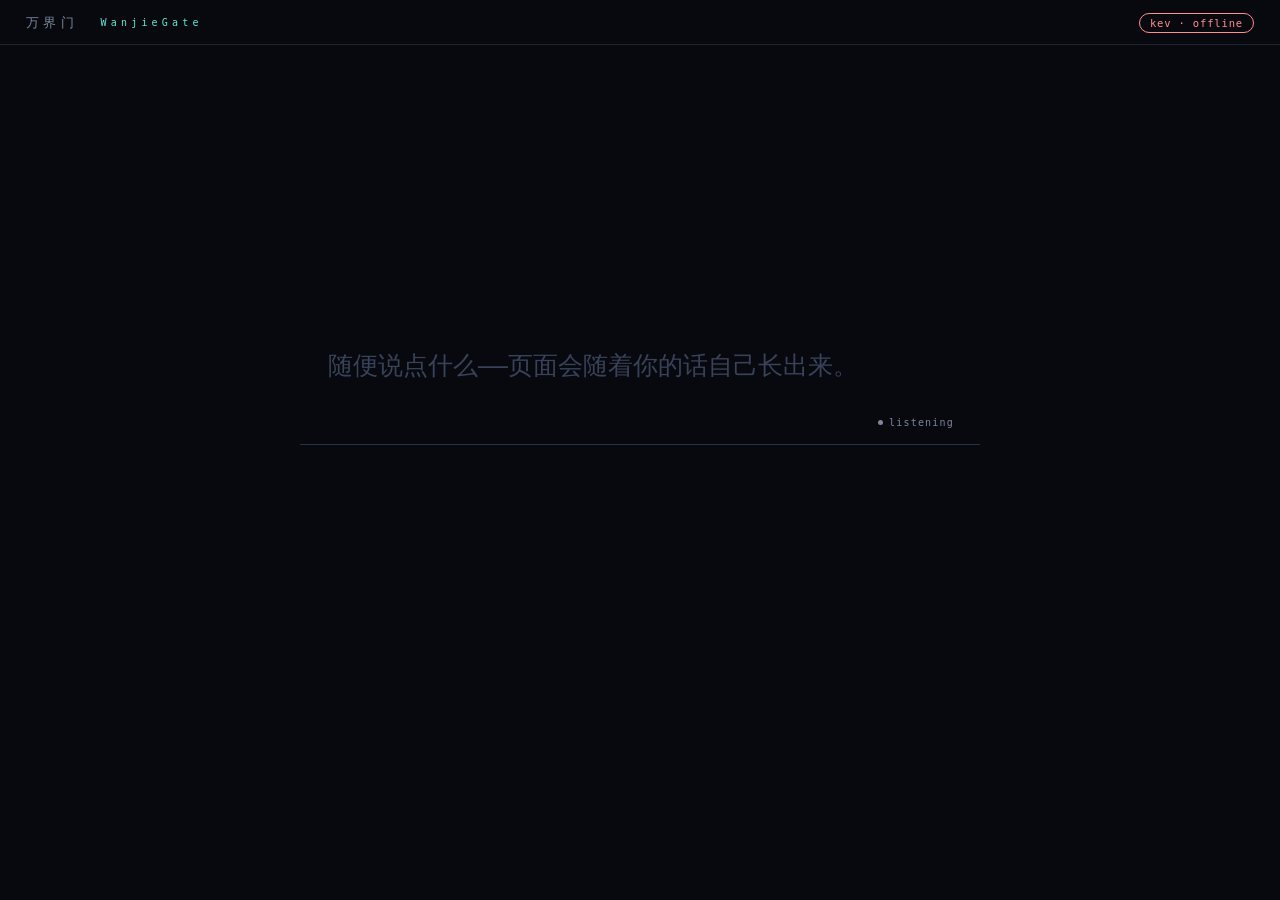
==== static/index.html @ a1efb63b "应用壳三栏版面 + 场景预设页 + 换页生命周期 - 布局换 X 式应用壳:nav 导航栏(200px)| main 主列 | side 信息列(292px),   导航高亮当前意图并实时显示各意图概" ====
<!doctype html>
<html lang="zh">
<head>
<meta charset="utf-8">
<meta name="viewport" content="width=device-width,initial-scale=1">
<title>WanjieGate · 万界门</title>
<link rel="icon" href="data:,">
<link rel="stylesheet" href="styles.css">
</head>
<body>
<div id="app">
  <header>
    <div class="brand">万界门 <span>WanjieGate</span></div>
    <div id="conn" class="conn conn-off">kev · offline</div>
  </header>

  <section id="composer">
    <textarea id="input" autofocus spellcheck="false"
      placeholder="随便说点什么——页面会随着你的话自己长出来。"></textarea>
    <div id="pulse"><span id="mode"></span><span id="pulse-dot"></span><span id="pulse-text">listening</span></div>
    <div id="attach"></div>
    <div id="hint"></div>
  </section>

  <section id="stage" aria-live="polite">
    <i class="reg tl"></i><i class="reg tr"></i><i class="reg bl"></i><i class="reg br"></i>
  </section>

  <aside id="debug" class="hidden"></aside>
</div>
<script src="app.js"></script>
</body>
</html>
---- static/styles.css ----
:root {
  --bg: #07090e;
  --panel: #0d1119;
  --panel-2: #10151f;
  --line: #1c2434;
  --hair: #26304a;
  --text: #eaeef7;
  --dim: #7c869d;
  --accent: #5eead4;
  --accent-2: #82aaff;
  --warn: #ff8f8f;
  font-family: ui-monospace, "SF Mono", "JetBrains Mono", "Noto Sans SC", monospace;
}
* { box-sizing: border-box; }
html, body { margin: 0; height: 100%; background: var(--bg); color: var(--text); }
body { overflow: hidden; }

#app { display: flex; flex-direction: column; height: 100vh; }

/* ---------- 顶栏 ---------- */
header {
  display: flex; align-items: center; justify-content: space-between;
  padding: 13px 26px 11px; border-bottom: 1px solid var(--line);
}
.brand { font-size: 13px; letter-spacing: .34em; color: var(--dim); }
.brand span { color: var(--accent); font-size: 10px; letter-spacing: .42em; margin-left: 10px; vertical-align: 1px; }

.conn { font-size: 10.5px; padding: 3px 10px; border-radius: 99px; border: 1px solid var(--line); color: var(--dim); transition: all .3s; letter-spacing: .08em; }
.conn-on  { border-color: var(--accent); color: var(--accent); }
.conn-mock{ border-color: var(--accent-2); color: var(--accent-2); }
.conn-off { border-color: var(--warn); color: var(--warn); }

/* ---------- 输入区 ---------- */
#composer {
  --cm: var(--accent);
  position: relative; flex: none;
  padding: 2px 26px 12px;
  border-bottom: 1px solid var(--line);
  transition: margin-top .7s cubic-bezier(.22,1.1,.3,1),
              width .7s cubic-bezier(.22,1.1,.3,1);
}
/* 输入框本身也是状态:每个意图一套气质(颜色 / 体量 / 字体) */
#composer[data-cmode="analyze-data"]    { --cm: var(--accent); }
#composer[data-cmode="write-document"]  { --cm: #d8a657; }
#composer[data-cmode="monitor-status"]  { --cm: var(--warn); }
#composer[data-cmode="report-issue"]    { --cm: var(--warn); }
#composer[data-cmode="plan-work"]       { --cm: var(--accent-2); }
#composer[data-cmode="check-social"]    { --cm: #c586d8; }
#app:not(.idle) #composer[data-cmode="write-document"] #input {
  min-height: 104px; font-size: 19px;
  font-family: "Noto Serif CJK SC", "Source Han Serif SC", "Songti SC", serif;
}
#app:not(.idle) #composer[data-cmode="plan-work"] #input { min-height: 72px; }
/* idle: 屏幕上只有居中的输入框 */
#app.idle #composer { margin-top: 33vh; width: min(680px, 100%); align-self: center; border-bottom-color: var(--hair); }
#app.idle #input { font-size: 25px; min-height: 64px; }
#input {
  width: 100%; min-height: 56px; max-height: 26vh; resize: none;
  background: transparent; border: none; outline: none;
  color: var(--text); font-size: 16px; line-height: 1.6; font-family: inherit;
  caret-color: var(--cm, var(--accent));
  transition: font-size .7s cubic-bezier(.22,1.1,.3,1),
              min-height .7s cubic-bezier(.22,1.1,.3,1),
              caret-color .4s;
}
#input::placeholder { color: #39425a; }
#pulse { position: absolute; right: 26px; bottom: 16px; font-size: 10px; letter-spacing: .12em; color: var(--dim); display: flex; gap: 6px; align-items: center; }
#mode { color: var(--cm, var(--accent)); font-size: 9px; letter-spacing: .18em; margin-right: 6px; text-transform: uppercase; }
#pulse-dot { width: 5px; height: 5px; border-radius: 50%; background: var(--dim); transition: background .2s; }
#pulse.thinking #pulse-dot { background: var(--cm, var(--accent)); box-shadow: 0 0 8px var(--cm, var(--accent)); }

/* ---------- 输入框的自适应附件 ---------- */
#attach { max-height: 0; overflow: hidden; opacity: 0; transform: translateY(-4px);
  transition: max-height .55s cubic-bezier(.22,1.1,.3,1), opacity .4s, transform .55s cubic-bezier(.22,1.1,.3,1); }
#attach.on { max-height: 160px; opacity: 1; transform: none; margin-top: 10px; border-top: 1px solid var(--line); padding-top: 10px; }
.a-head { font-size: 8.5px; letter-spacing: .28em; text-transform: uppercase; color: var(--dim); margin-bottom: 8px; }
.a-head::before { content: "＋ "; color: var(--cm, var(--accent)); }
.a-row b.who { color: hsl(var(--h), 60%, 65%); min-width: 40px; }

/* ---------- 场景提示词(逐层披露) ---------- */
#hint { max-height: 0; overflow: hidden; opacity: 0; font-size: 10.5px; letter-spacing: .05em; color: var(--dim);
  transition: max-height .5s cubic-bezier(.22,1.1,.3,1), opacity .4s, margin-top .5s; }
#hint.on { max-height: 30px; margin-top: 6px; }
#hint b { font-weight: 400; font-size: 8.5px; letter-spacing: .24em; text-transform: uppercase; color: var(--cm, var(--accent)); margin-right: 10px; }
#hint b::before { content: "› "; }

/* ---------- 应用导航栏 ---------- */
.card[data-id="nav-rail"] { padding: 10px 0; }
.nav-list { display: flex; flex-direction: column; }
.ni { display: flex; align-items: baseline; gap: 10px; padding: 10px 20px 10px 18px; font-size: 13.5px; color: var(--dim); }
.ni i { width: 5px; height: 5px; border-radius: 50%; background: var(--hair); align-self: center; flex: none; transition: background .3s; }
.ni b { margin-left: auto; font-weight: 400; font-size: 9px; letter-spacing: .1em; color: var(--dim); opacity: .55; }
.ni.on { color: var(--text); }
.ni.on i { background: var(--cm, var(--accent)); box-shadow: 0 0 7px var(--cm, var(--accent)); }
.ni.on b { color: var(--cm, var(--accent)); opacity: 1; }
.rail-foot { position: absolute; bottom: 12px; left: 18px; font-size: 8.5px; letter-spacing: .26em; text-transform: uppercase; color: var(--dim); }
.card[data-id="nav-rail"].flat { padding: 6px 0; }
.card[data-id="nav-rail"].flat .nav-list { flex-direction: row; overflow: hidden; }
.card[data-id="nav-rail"].flat .ni { padding: 6px 12px; font-size: 11.5px; }
.card[data-id="nav-rail"].flat .ni b, .card[data-id="nav-rail"].flat .rail-foot { display: none; }
.a-photos { display: flex; gap: 8px; }
.a-ph { width: 88px; height: 62px; flex: none; position: relative; overflow: hidden;
  background: linear-gradient(150deg, hsl(var(--h), 30%, 22%), hsl(var(--h), 45%, 12%));
  border: 1px solid var(--hair); }
.a-ph b { position: absolute; top: 5px; left: 7px; font-size: 8px; font-weight: 400; letter-spacing: .14em; color: rgba(235,240,250,.7); }
.a-ph span { position: absolute; bottom: 5px; left: 7px; right: 7px; font-size: 8.5px; color: rgba(235,240,250,.85); white-space: nowrap; overflow: hidden; text-overflow: ellipsis; }
.a-row { display: flex; align-items: baseline; gap: 12px; padding: 5px 0; border-bottom: 1px solid var(--line); font-size: 12px; }
.a-row:last-child { border-bottom: none; }
.a-row i { font-style: normal; font-size: 9px; color: var(--dim); letter-spacing: .08em; min-width: 46px; }
.a-row b { font-weight: 400; font-size: 9px; letter-spacing: .18em; color: var(--accent-2); text-transform: uppercase; min-width: 52px; }
.a-row b.lv-err { color: var(--warn); }
.a-row b.lv-warn { color: #e0b56a; }
.a-row b.lv-info { color: var(--dim); }
.a-row span { color: var(--text); font-size: 11.5px; }
.a-row > b:last-child { margin-left: auto; color: var(--dim); font-size: 9.5px; }
.a-row .tk { width: 7px; height: 7px; border: 1px solid var(--dim); min-width: 7px; align-self: center; }
.a-row .tk.done { background: var(--accent); border-color: var(--accent); }
.a-row .tk.doing { border-color: var(--accent); }
.a-chips { display: flex; gap: 8px; flex-wrap: wrap; }
.a-chip { font: inherit; font-size: 10px; letter-spacing: .14em; text-transform: uppercase; padding: 5px 12px;
  background: transparent; border: 1px solid var(--hair); color: var(--text); cursor: pointer; transition: all .18s; }
.a-chip:hover { border-color: var(--accent); color: var(--accent); }
.a-svc { display: inline-flex; align-items: center; gap: 7px; font-size: 10px; letter-spacing: .16em; text-transform: uppercase;
  border: 1px solid var(--hair); padding: 5px 10px; color: var(--dim); }
.a-svc i { width: 6px; height: 6px; border-radius: 50%; background: var(--dim); }
.a-svc.ok i { background: var(--accent); }
.a-svc.bad { color: var(--text); border-color: rgba(255,143,143,.45); }
.a-svc.bad i { background: var(--warn); box-shadow: 0 0 6px var(--warn); }

/* ---------- 画布:一整个被分划的空间 ---------- */
#stage {
  position: relative; overflow: hidden; flex: 1;
  margin: 16px 26px 22px;
  border: 1px solid var(--hair); border-radius: 12px;
  background: var(--panel);
  /* 极淡基线网格,平面不是空的 */
  background-image:
    repeating-linear-gradient(0deg,  transparent 0 47px, rgba(140,160,210,.05) 47px 48px),
    repeating-linear-gradient(90deg, transparent 0 47px, rgba(140,160,210,.05) 47px 48px);
  opacity: 1; transition: opacity .5s ease;
}
/* 角部套准标记(Swiss registration marks) */
#stage .reg { position: absolute; width: 11px; height: 11px; border: 1px solid var(--hair); z-index: 0; }
#stage .reg.tl { top: 6px; left: 6px; border-right: none; border-bottom: none; }
#stage .reg.tr { top: 6px; right: 6px; border-left: none; border-bottom: none; }
#stage .reg.bl { bottom: 6px; left: 6px; border-right: none; border-top: none; }
#stage .reg.br { bottom: 6px; right: 6px; border-left: none; border-top: none; }
#app.idle #stage { opacity: 0; pointer-events: none; }

/* ---------- 真实数据标签(无装饰性骨架) ---------- */
.card > .fui-tag { opacity: 1; }
.fui-tag { position: absolute; bottom: 8px; right: 12px; font-size: 8.5px; letter-spacing: .22em; color: var(--dim); text-transform: uppercase; }
.fui-lbl { font-size: 9px; letter-spacing: .24em; color: var(--dim); text-transform: uppercase; margin-right: 10px; }
.fui-axis { display: flex; justify-content: space-between; font-size: 8.5px; letter-spacing: .12em; color: var(--dim); margin-top: 6px; }

/* ---------- 区域:没有底色,边界线由 JS 按 materialize 逐帧拉出 ---------- */
.card {
  position: absolute; left: 0; top: 0;
  padding: 14px 18px;
  overflow: hidden;
  will-change: transform, opacity, filter;
  transition:
    transform  .48s cubic-bezier(.22,1.2,.3,1),
    width      .48s cubic-bezier(.22,1.2,.3,1),
    height     .48s cubic-bezier(.22,1.2,.3,1),
    left       .48s cubic-bezier(.22,1.2,.3,1),
    top        .48s cubic-bezier(.22,1.2,.3,1);
}
/* 字比线慢一点出现 */
.card > * { opacity: var(--co, 1); }
.card.emph .c-title { color: var(--accent); }

.card .c-title { font-size: 10px; letter-spacing: .22em; text-transform: uppercase; color: var(--dim); margin-bottom: 8px; }
.card .c-title::before { content: "▸ "; color: var(--accent); }

.segbar { display: inline-flex; gap: 3px; align-items: center; }
.segbar i { width: 6px; height: 11px; background: var(--line); }
.segbar i.on { background: var(--accent); }
.kv { display: flex; justify-content: space-between; align-items: baseline; font-size: 13px; padding: 5px 0; border-bottom: 1px solid var(--line); }
.kv span { color: var(--dim); font-size: 9.5px; letter-spacing: .2em; text-transform: uppercase; }
.kv b { font-weight: 400; }
.spark { width: 100%; height: 20px; margin-top: 8px; }
.chart { width: 100%; height: 62%; }
.rows .th td { font-size: 8.5px; letter-spacing: .2em; text-transform: uppercase; color: var(--dim); border-bottom: 1px solid var(--hair); }
.rows td.seq { color: var(--dim); font-size: 10px; }
.tl .step em { font-style: normal; font-size: 9px; color: var(--dim); letter-spacing: .1em; min-width: 16px; }
.hero-wrap { display: flex; align-items: center; gap: 22px; width: 100%; }
.hero-wrap .hl { flex: 1; height: 1px; background: var(--hair); }
.btxt { flex: 1; }
.card .c-big { font-size: clamp(26px, 3.6vh, 42px); font-weight: 300; line-height: 1.05; letter-spacing: -.02em; }
.card .c-sub { font-size: 11.5px; color: var(--dim); margin-top: 5px; }
.card .trend-up { color: var(--accent); }
.card .trend-down { color: var(--warn); }

.chip { display: inline-flex; align-items: center; gap: 10px; }
.chip .val { font-size: 17px; color: var(--accent); font-weight: 600; }
.chip .bar { width: 90px; height: 4px; background: var(--line); border-radius: 99px; overflow: hidden; }
.chip .bar i { display: block; height: 100%; background: var(--accent); transition: width .3s; }

/* 顶/底条带区域:内容垂直居中;无底色,警示靠左侧边线(JS 画) */
.banner { display: flex; align-items: center; gap: 10px; }
.banner .dot { width: 8px; height: 8px; border-radius: 50%; background: var(--warn); box-shadow: 0 0 10px var(--warn); flex: none; }
.banner > div { font-size: 14px; }

.card[data-id="action-bar"] { display: flex; align-items: center; }
.actions { display: flex; gap: 10px; align-items: center; }
.btn { font: inherit; font-size: 12.5px; padding: 7px 14px; border-radius: 8px; border: 1px solid var(--hair); background: var(--panel-2); color: var(--text); cursor: pointer; transition: all .18s; }
.btn:hover { border-color: var(--accent); color: var(--accent); transform: translateY(-1px); }
.btn.primary { background: var(--accent); color: #06281f; border-color: var(--accent); font-weight: 600; }

.card[data-id="hero-stat"] { display: flex; flex-direction: column; align-items: center; justify-content: center; }
.hero-num { font-size: clamp(48px, 11vh, 110px); font-weight: 700; letter-spacing: -.03em; background: linear-gradient(90deg, var(--accent), var(--accent-2)); -webkit-background-clip: text; background-clip: text; color: transparent; }

table.rows { width: 100%; border-collapse: collapse; font-size: 13px; }
table.rows td { padding: 6px 2px; border-bottom: 1px solid var(--line); color: var(--text); }
table.rows td:last-child { text-align: right; color: var(--dim); }

.tl { display: flex; flex-direction: column; gap: 9px; font-size: 13px; }
.tl .step { display: flex; gap: 10px; align-items: baseline; }
.tl .step i { width: 6px; height: 6px; border-radius: 50%; background: var(--accent-2); flex: none; transform: translateY(-1px); }

.prog { height: 6px; background: var(--line); border-radius: 99px; overflow: hidden; margin-top: 12px; }
.prog i { display: block; height: 100%; background: linear-gradient(90deg, var(--accent-2), var(--accent)); transition: width .6s cubic-bezier(.3,1,.3,1); }

.note { font-size: 15px; line-height: 1.65; color: var(--text); }
.note::before { content: "“"; color: var(--accent-2); font-size: 26px; line-height: 0; margin-right: 4px; }

#debug {
  position: fixed; right: 12px; bottom: 12px; width: 300px; max-height: 50vh; overflow: auto;
  background: rgba(8,10,16,.92); border: 1px solid var(--hair); border-radius: 10px;
  font-size: 10.5px; padding: 10px 12px; color: var(--dim); z-index: 9; backdrop-filter: blur(8px);
}
#debug.hidden { display: none; }
#debug .d-row { display: flex; justify-content: space-between; gap: 8px; padding: 1.5px 0; }
#debug .d-row b { color: var(--text); font-weight: 500; }
#debug .d-bar { height: 3px; background: var(--line); border-radius: 2px; margin: 2px 0 5px; }
#debug .d-bar i { display: block; height: 100%; background: var(--accent-2); }

@media (max-width: 720px) {
  #composer, #app.idle #composer { padding-left: 16px; padding-right: 16px; }
  #stage { margin: 12px 16px 16px; }
  #pulse { right: 16px; }
  #input { font-size: 17px; }
}
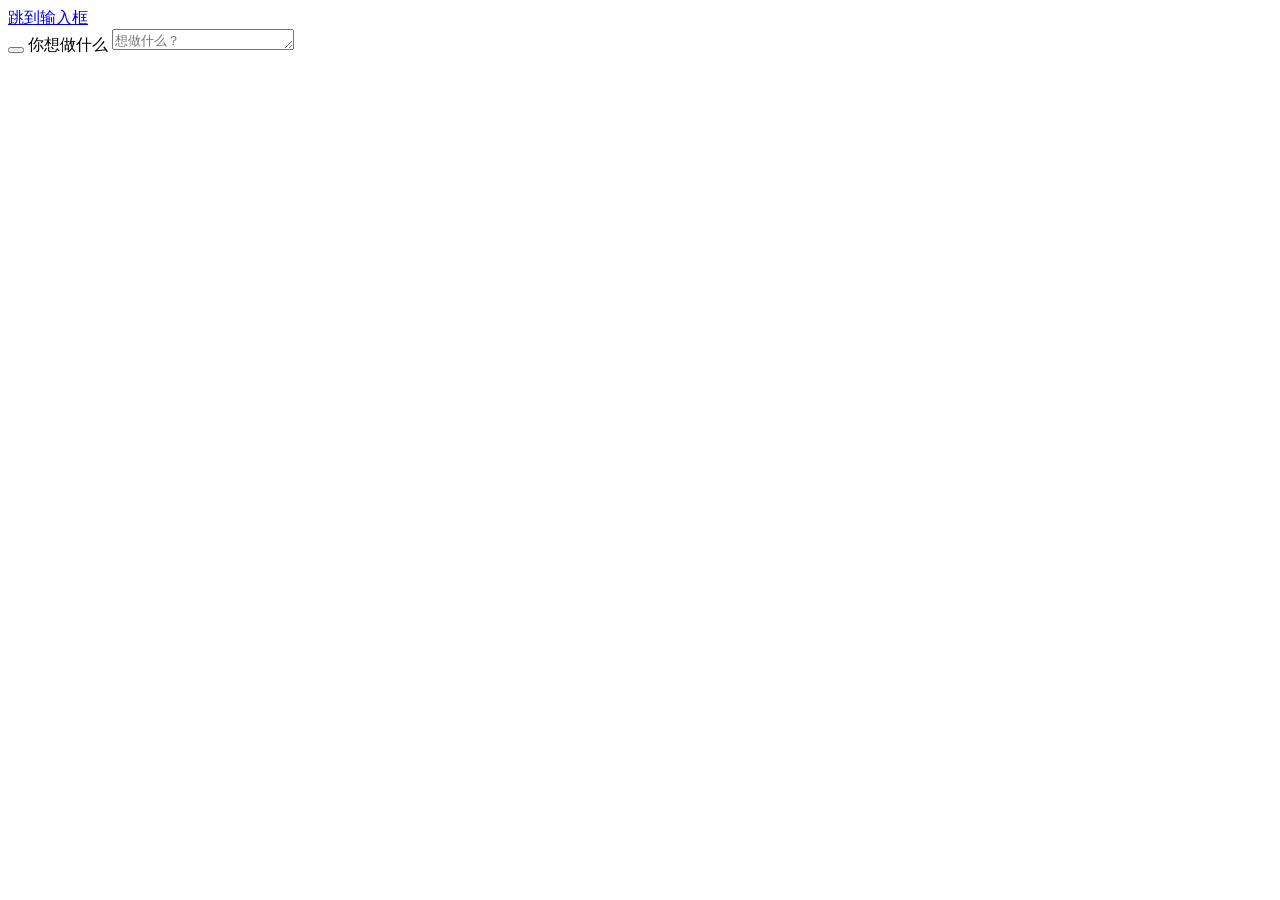
==== commit 22f95410: "保存万界门工作台、实时内容与研究资料" ====
--- a/static/index.html
+++ b/static/index.html
@@ -1,33 +1,52 @@
 <!doctype html>
-<html lang="zh">
+<html lang="zh-CN">
 <head>
-<meta charset="utf-8">
-<meta name="viewport" content="width=device-width,initial-scale=1">
-<title>WanjieGate · 万界门</title>
-<link rel="icon" href="data:,">
-<link rel="stylesheet" href="styles.css">
+  <meta charset="utf-8"><meta name="viewport" content="width=device-width,initial-scale=1">
+  <meta name="theme-color" content="#f8f9f7"><title>万界门 · WanJie</title>
+  <link rel="icon" href="data:image/svg+xml,%3Csvg xmlns='http://www.w3.org/2000/svg' viewBox='0 0 40 40'%3E%3Crect width='40' height='40' rx='12' fill='%2327463c'/%3E%3Cpath d='M12 30V17a8 8 0 0 1 16 0v13M18 30V18h10' fill='none' stroke='%23f7f8f4' stroke-width='2'/%3E%3C/svg%3E">
+  <link rel="stylesheet" href="/styles.css">
 </head>
 <body>
-<div id="app">
-  <header>
-    <div class="brand">万界门 <span>WanjieGate</span></div>
-    <div id="conn" class="conn conn-off">kev · offline</div>
-  </header>
-
-  <section id="composer">
-    <textarea id="input" autofocus spellcheck="false"
-      placeholder="随便说点什么——页面会随着你的话自己长出来。"></textarea>
-    <div id="pulse"><span id="mode"></span><span id="pulse-dot"></span><span id="pulse-text">listening</span></div>
-    <div id="attach"></div>
-    <div id="hint"></div>
-  </section>
-
-  <section id="stage" aria-live="polite">
-    <i class="reg tl"></i><i class="reg tr"></i><i class="reg bl"></i><i class="reg br"></i>
-  </section>
-
-  <aside id="debug" class="hidden"></aside>
-</div>
-<script src="app.js"></script>
-</body>
-</html>
+  <a href="#input" class="skip">跳到输入框</a>
+  <div id="entrance" class="entrance" aria-hidden="true"></div>
+  <dialog class="sidebar" id="sidebar" aria-labelledby="history-title">
+    <form method="dialog" class="dialog-header"><h2 id="history-title">历史</h2><button class="icon-button" aria-label="关闭历史"><span data-icon="close"></span></button></form>
+    <button class="new-space" id="new-space"><span data-icon="plus"></span>新的空间</button>
+    <div class="sidebar-label">已保存 <span id="space-count">0</span></div>
+    <nav id="workspace-list" aria-label="工作区"></nav>
+    <div class="sidebar-bottom"><button id="status-button"><span data-icon="sliders"></span><span id="runtime-status">连接状态</span></button></div>
+  </dialog>
+  <main id="main">
+    <div class="page">
+      <section class="composer" id="composer" aria-label="表达目的" data-mode="answer">
+        <div class="capsule">
+          <button id="menu-button" class="icon-button history-trigger" aria-label="打开历史" title="历史"><span data-icon="clock"></span></button>
+          <label class="sr-only" for="input">你想做什么</label>
+          <textarea id="input" maxlength="12000" placeholder="想做什么？" rows="1"></textarea>
+          <span class="auto-state" aria-label="自动更新"><i></i></span>
+        </div>
+        <div class="composer-context" id="composer-context" hidden>
+          <div id="attachments" class="attachments"></div>
+          <div class="composer-bottom">
+            <div class="composer-tools"><button id="attach-button" class="tool-button" title="粘贴或导入数据" aria-label="添加数据"><span data-icon="plus"></span></button><button id="note-button" class="tool-button" title="存为本地笔记" aria-label="存为笔记"><span data-icon="note"></span></button><span id="decision-status" class="decision-status" role="status"></span></div>
+            <div class="send-tools"><label class="local-toggle"><input id="local-only" type="checkbox"><span>仅本地</span></label></div>
+          </div>
+          <section class="composition" id="composition" hidden aria-label="能力组合预览">
+            <details id="routing-details"><summary><span id="component-preview" class="component-preview"></span><span class="routing-hint">调整</span></summary><div id="plan-steps" class="plan-steps"></div><button class="quiet-button" id="send-button" aria-label="生成内容" title="生成内容 · Ctrl Enter" disabled><span >生成内容</span><span data-icon="arrow-up"></span></button><div class="composer-foot"><span id="send-scope"></span><span id="key-hint"></span></div></details>
+            <button id="plan-notice" class="plan-notice" hidden></button>
+          </section>
+        </div>
+      </section>
+      <section id="live-surface" class="live-surface" aria-label="实时界面" hidden></section>
+      <section id="work-area" class="work-area" hidden>
+        <div class="work-heading"><h1 id="workspace-title">新的空间</h1><div class="work-actions"><div class="view-switch" aria-label="视图"><button id="view-canvas" class="active">内容</button><button id="view-history">过程</button></div><button id="export-button" class="icon-button" aria-label="导出" title="导出"><span data-icon="download"></span></button></div></div>
+        <div id="job-banner" class="job-banner" role="status" hidden></div>
+        <div id="canvas" class="canvas"></div><section id="history" class="history" hidden aria-label="执行历史"></section>
+      </section>
+    </div>
+  </main>
+  <div id="toast" class="toast" role="status" hidden></div>
+  <dialog id="data-dialog" aria-labelledby="data-title"><form method="dialog" class="dialog-header"><h2 id="data-title">给空间一份数据</h2><button class="icon-button" aria-label="关闭"><span data-icon="close"></span></button></form><p class="dialog-desc">粘贴含表头的 CSV / TSV，或选择本机文件。先保存在本机；选择云端生成时，关联内容会发送到模型。</p><label for="data-name">数据名称</label><input id="data-name" value="我的数据" maxlength="100"><label for="data-text">数据内容</label><textarea id="data-text" class="data-input" placeholder="日期,访问量,订单&#10;周一,420,18&#10;周二,510,24"></textarea><div class="dialog-actions"><label class="file-button">选择 CSV 文件<input type="file" id="data-file" accept=".csv,.tsv,.txt"></label><button id="import-button" class="primary-button">添加到空间</button></div><p id="data-error" class="error-text" role="alert"></p></dialog>
+  <dialog id="info-dialog" aria-labelledby="info-title"><form method="dialog" class="dialog-header"><h2 id="info-title">能力与组件</h2><button class="icon-button" aria-label="关闭"><span data-icon="close"></span></button></form><div id="info-content"></div></dialog>
+  <script type="module" src="/app.js"></script>
+</body></html>
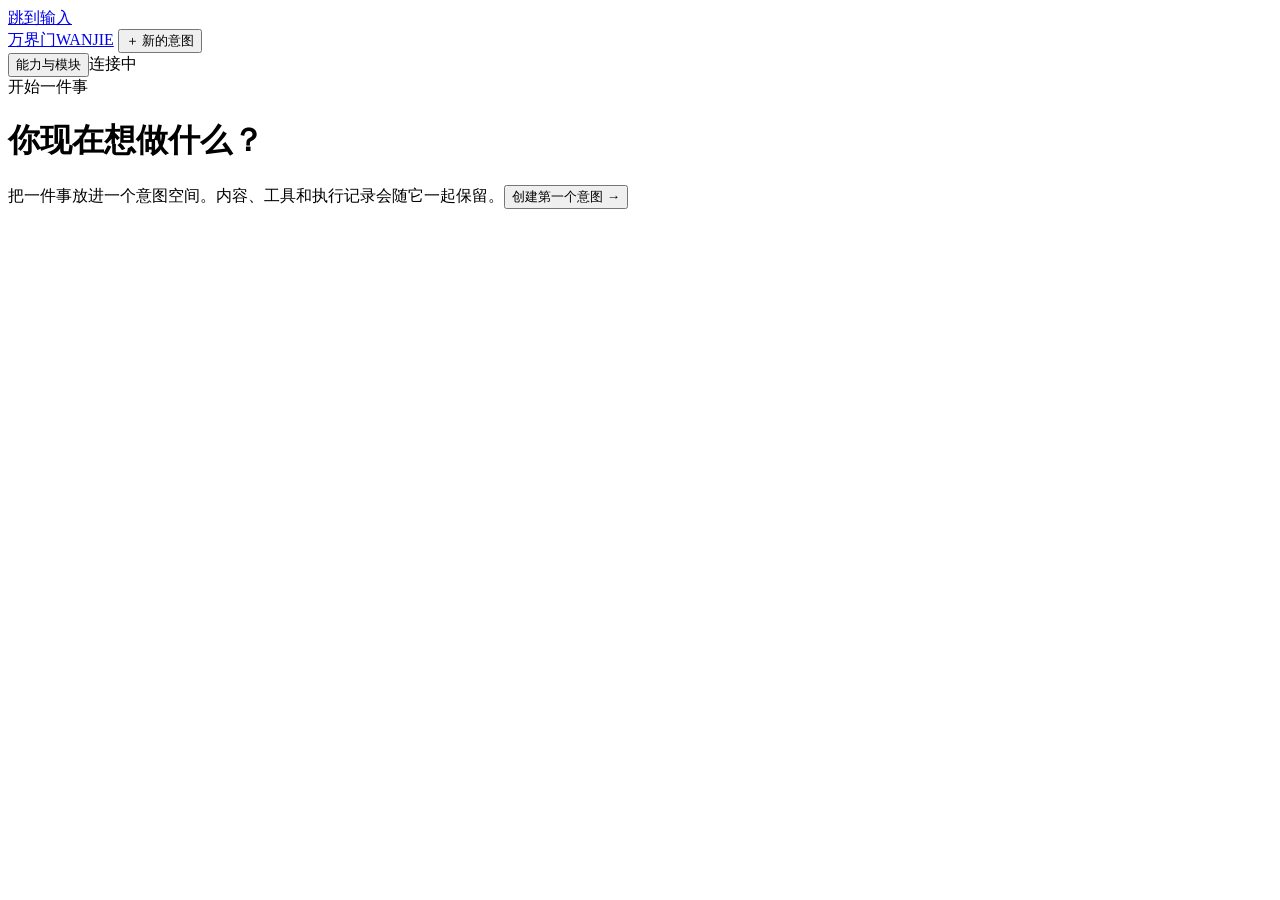
==== commit 1dcb479d: "Implement local intent runtime and document reference research" ====
--- a/static/index.html
+++ b/static/index.html
@@ -1,52 +1,35 @@
 <!doctype html>
 <html lang="zh-CN">
-<head>
-  <meta charset="utf-8"><meta name="viewport" content="width=device-width,initial-scale=1">
-  <meta name="theme-color" content="#f8f9f7"><title>万界门 · WanJie</title>
-  <link rel="icon" href="data:image/svg+xml,%3Csvg xmlns='http://www.w3.org/2000/svg' viewBox='0 0 40 40'%3E%3Crect width='40' height='40' rx='12' fill='%2327463c'/%3E%3Cpath d='M12 30V17a8 8 0 0 1 16 0v13M18 30V18h10' fill='none' stroke='%23f7f8f4' stroke-width='2'/%3E%3C/svg%3E">
-  <link rel="stylesheet" href="/styles.css">
-</head>
+<head><meta charset="utf-8"><meta name="viewport" content="width=device-width, initial-scale=1"><meta name="theme-color" content="#f6f6f1"><title>万界门 · Intent Runtime</title><link rel="stylesheet" href="/runtime.css"><link rel="icon" href="data:,"></head>
 <body>
-  <a href="#input" class="skip">跳到输入框</a>
-  <div id="entrance" class="entrance" aria-hidden="true"></div>
-  <dialog class="sidebar" id="sidebar" aria-labelledby="history-title">
-    <form method="dialog" class="dialog-header"><h2 id="history-title">历史</h2><button class="icon-button" aria-label="关闭历史"><span data-icon="close"></span></button></form>
-    <button class="new-space" id="new-space"><span data-icon="plus"></span>新的空间</button>
-    <div class="sidebar-label">已保存 <span id="space-count">0</span></div>
-    <nav id="workspace-list" aria-label="工作区"></nav>
-    <div class="sidebar-bottom"><button id="status-button"><span data-icon="sliders"></span><span id="runtime-status">连接状态</span></button></div>
-  </dialog>
-  <main id="main">
-    <div class="page">
-      <section class="composer" id="composer" aria-label="表达目的" data-mode="answer">
-        <div class="capsule">
-          <button id="menu-button" class="icon-button history-trigger" aria-label="打开历史" title="历史"><span data-icon="clock"></span></button>
-          <label class="sr-only" for="input">你想做什么</label>
-          <textarea id="input" maxlength="12000" placeholder="想做什么？" rows="1"></textarea>
-          <span class="auto-state" aria-label="自动更新"><i></i></span>
-        </div>
-        <div class="composer-context" id="composer-context" hidden>
-          <div id="attachments" class="attachments"></div>
-          <div class="composer-bottom">
-            <div class="composer-tools"><button id="attach-button" class="tool-button" title="粘贴或导入数据" aria-label="添加数据"><span data-icon="plus"></span></button><button id="note-button" class="tool-button" title="存为本地笔记" aria-label="存为笔记"><span data-icon="note"></span></button><span id="decision-status" class="decision-status" role="status"></span></div>
-            <div class="send-tools"><label class="local-toggle"><input id="local-only" type="checkbox"><span>仅本地</span></label></div>
-          </div>
-          <section class="composition" id="composition" hidden aria-label="能力组合预览">
-            <details id="routing-details"><summary><span id="component-preview" class="component-preview"></span><span class="routing-hint">调整</span></summary><div id="plan-steps" class="plan-steps"></div><button class="quiet-button" id="send-button" aria-label="生成内容" title="生成内容 · Ctrl Enter" disabled><span >生成内容</span><span data-icon="arrow-up"></span></button><div class="composer-foot"><span id="send-scope"></span><span id="key-hint"></span></div></details>
-            <button id="plan-notice" class="plan-notice" hidden></button>
-          </section>
-        </div>
-      </section>
-      <section id="live-surface" class="live-surface" aria-label="实时界面" hidden></section>
-      <section id="work-area" class="work-area" hidden>
-        <div class="work-heading"><h1 id="workspace-title">新的空间</h1><div class="work-actions"><div class="view-switch" aria-label="视图"><button id="view-canvas" class="active">内容</button><button id="view-history">过程</button></div><button id="export-button" class="icon-button" aria-label="导出" title="导出"><span data-icon="download"></span></button></div></div>
-        <div id="job-banner" class="job-banner" role="status" hidden></div>
-        <div id="canvas" class="canvas"></div><section id="history" class="history" hidden aria-label="执行历史"></section>
-      </section>
-    </div>
-  </main>
-  <div id="toast" class="toast" role="status" hidden></div>
-  <dialog id="data-dialog" aria-labelledby="data-title"><form method="dialog" class="dialog-header"><h2 id="data-title">给空间一份数据</h2><button class="icon-button" aria-label="关闭"><span data-icon="close"></span></button></form><p class="dialog-desc">粘贴含表头的 CSV / TSV，或选择本机文件。先保存在本机；选择云端生成时，关联内容会发送到模型。</p><label for="data-name">数据名称</label><input id="data-name" value="我的数据" maxlength="100"><label for="data-text">数据内容</label><textarea id="data-text" class="data-input" placeholder="日期,访问量,订单&#10;周一,420,18&#10;周二,510,24"></textarea><div class="dialog-actions"><label class="file-button">选择 CSV 文件<input type="file" id="data-file" accept=".csv,.tsv,.txt"></label><button id="import-button" class="primary-button">添加到空间</button></div><p id="data-error" class="error-text" role="alert"></p></dialog>
-  <dialog id="info-dialog" aria-labelledby="info-title"><form method="dialog" class="dialog-header"><h2 id="info-title">能力与组件</h2><button class="icon-button" aria-label="关闭"><span data-icon="close"></span></button></form><div id="info-content"></div></dialog>
-  <script type="module" src="/app.js"></script>
+<a class="skip" href="#request">跳到输入</a>
+<aside class="rail">
+  <a class="brand" href="/">万界门<span>WANJIE</span></a>
+  <button id="new-intent" class="primary">＋ 新的意图</button>
+  <nav id="intent-list" aria-label="意图空间"></nav>
+  <div class="rail-footer"><button id="modules-button">能力与模块</button><span id="connection" role="status">连接中</span></div>
+</aside>
+<main>
+  <header class="top"><div><span class="eyebrow" id="intent-status">开始一件事</span><h1 id="intent-title">你现在想做什么？</h1><p id="intent-goal"></p></div><div class="actions" id="intent-actions" hidden><button id="edit-intent">状态</button><button id="fork-intent">分支</button><button id="suspend-intent">暂停</button><button id="archive-intent">归档</button></div></header>
+  <div id="empty" class="empty">把一件事放进一个意图空间。内容、工具和执行记录会随它一起保留。<button id="start-intent">创建第一个意图 →</button></div>
+  <section id="workspace" hidden>
+    <section class="composer">
+      <label class="sr-only" for="request">当前请求</label><textarea id="request" rows="2" placeholder="描述想完成的事，或补充当前目标…"></textarea>
+      <div class="composer-tools"><div><button id="save-note">存为笔记</button><button id="save-memory">记为事实</button><button id="import-data">导入数据</button><button id="add-notification">记提醒</button></div><div><label><input id="local-only" type="checkbox" checked>仅本地</label><label><input id="auto-run" type="checkbox">自动内容</label><select id="generation-mode" aria-label="生成方式"><option value="scene">组合内容</option><option value="write">文稿</option><option value="plan">行动</option><option value="answer">回答</option></select><button id="generate" class="primary">生成</button></div></div>
+      <div class="context-line"><span id="semantic-status">输入驱动语义判断，模型离线时明确显示。</span><button id="observe">判断当前意图</button><button id="market">查看行情</button><button id="run-workflow">组合执行</button><button id="run-capability">更多能力</button></div>
+    </section>
+    <section id="suggestions" class="suggestions" aria-live="polite"></section>
+    <section id="notifications" class="notifications"></section>
+    <nav class="tabs" aria-label="工作区视图"><button data-tab="content" class="selected">内容</button><button data-tab="context">工作集</button><button data-tab="graph">关系</button><button data-tab="activity">过程</button><button data-tab="permissions">授权</button><button id="export">导出</button></nav>
+    <section id="tasks" aria-live="polite"></section>
+    <section id="content" class="surface"></section>
+    <section id="context" class="panel" hidden></section>
+    <section id="graph" class="panel" hidden></section>
+    <section id="activity" class="panel" hidden></section>
+    <section id="permissions" class="panel" hidden></section>
+  </section>
+</main>
+<dialog id="dialog"><form id="dialog-form"><div class="dialog-heading"><h2 id="dialog-title"></h2><button type="button" id="dialog-close" aria-label="关闭">×</button></div><div id="dialog-body"></div><p id="dialog-error" class="error" role="alert"></p><div class="dialog-actions"><button type="button" id="dialog-cancel">取消</button><button type="submit" class="primary" id="dialog-submit">保存</button></div></form></dialog>
+<div id="toast" role="status" hidden></div>
+<script type="module" src="/runtime-app.js"></script>
 </body></html>
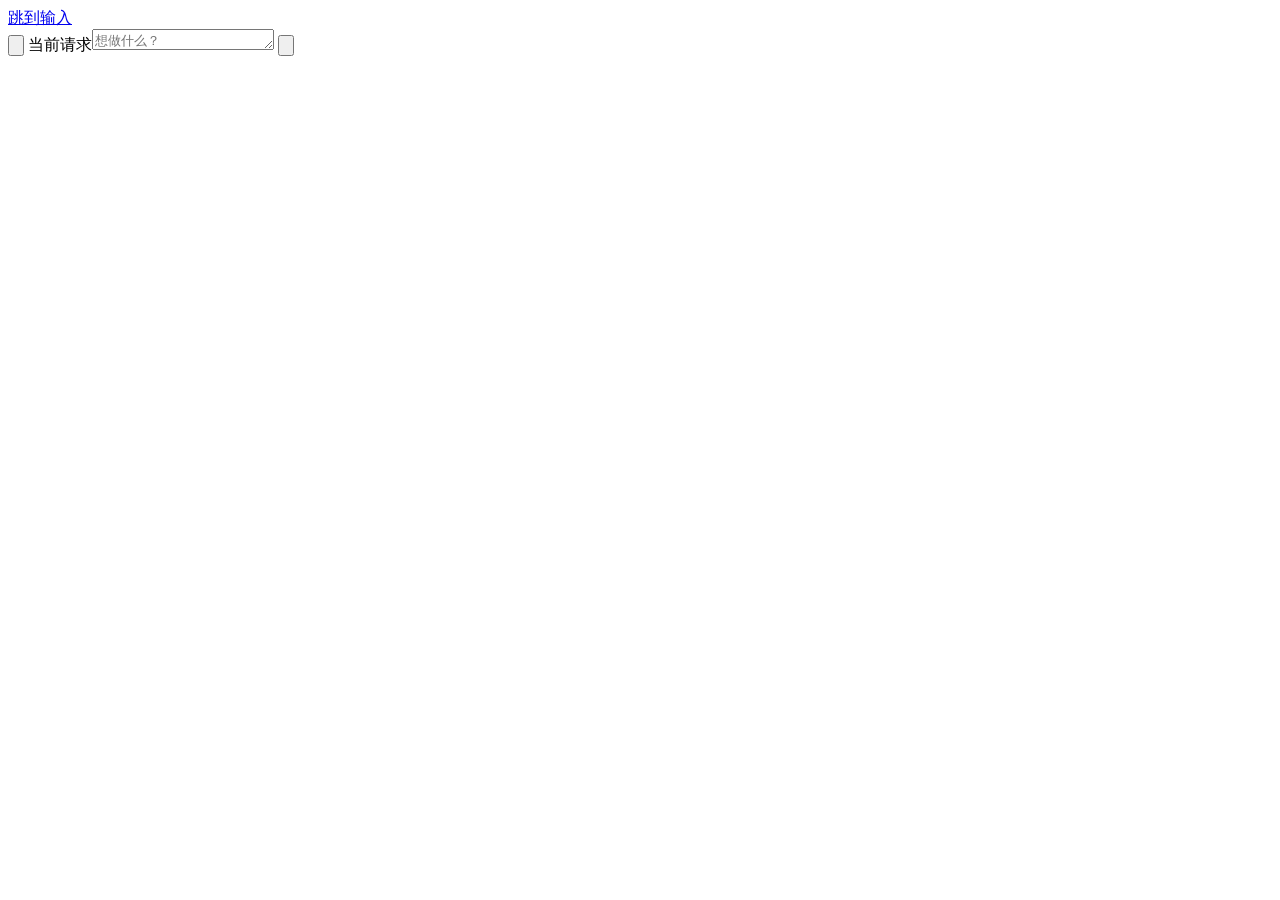
==== commit 6ec6d95c: "Restore capsule entrance with intent runtime integration" ====
--- a/static/index.html
+++ b/static/index.html
@@ -1,26 +1,31 @@
 <!doctype html>
 <html lang="zh-CN">
-<head><meta charset="utf-8"><meta name="viewport" content="width=device-width, initial-scale=1"><meta name="theme-color" content="#f6f6f1"><title>万界门 · Intent Runtime</title><link rel="stylesheet" href="/runtime.css"><link rel="icon" href="data:,"></head>
+<head><meta charset="utf-8"><meta name="viewport" content="width=device-width, initial-scale=1"><meta name="theme-color" content="#f8f9f7"><title>万界门 · WanJie</title><link rel="stylesheet" href="/runtime.css"><link rel="stylesheet" href="/capsule.css"><link rel="icon" href="data:,"></head>
 <body>
 <a class="skip" href="#request">跳到输入</a>
-<aside class="rail">
-  <a class="brand" href="/">万界门<span>WANJIE</span></a>
-  <button id="new-intent" class="primary">＋ 新的意图</button>
+<dialog id="history-dialog" class="history-drawer" aria-labelledby="history-title">
+  <div class="dialog-heading"><h2 id="history-title">历史</h2><button id="history-close" aria-label="关闭历史">×</button></div>
+  <button id="new-intent" class="new-intent">＋ 新的空间</button>
   <nav id="intent-list" aria-label="意图空间"></nav>
-  <div class="rail-footer"><button id="modules-button">能力与模块</button><span id="connection" role="status">连接中</span></div>
-</aside>
-<main>
-  <header class="top"><div><span class="eyebrow" id="intent-status">开始一件事</span><h1 id="intent-title">你现在想做什么？</h1><p id="intent-goal"></p></div><div class="actions" id="intent-actions" hidden><button id="edit-intent">状态</button><button id="fork-intent">分支</button><button id="suspend-intent">暂停</button><button id="archive-intent">归档</button></div></header>
-  <div id="empty" class="empty">把一件事放进一个意图空间。内容、工具和执行记录会随它一起保留。<button id="start-intent">创建第一个意图 →</button></div>
+  <div id="empty" class="resume-list"><button id="start-intent">创建新的空间</button></div>
+  <div class="history-footer"><button id="modules-button">能力与模块</button><span id="connection" role="status">连接中</span></div>
+</dialog>
+<main class="page">
+  <section class="composer" aria-label="表达目的">
+    <div class="capsule">
+      <button id="history-open" class="icon-button" aria-label="打开历史" title="历史"><svg viewBox="0 0 24 24" fill="none" stroke="currentColor" stroke-width="1.5" aria-hidden="true"><path d="M3 11a9 9 0 1 1 2.5 7M3 5v6h6M12 7v5l3 2"/></svg></button>
+      <label class="sr-only" for="request">当前请求</label><textarea id="request" rows="1" maxlength="12000" placeholder="想做什么？"></textarea>
+      <button id="generate" class="icon-button send-button" aria-label="生成内容" title="生成内容 · Ctrl Enter"><svg viewBox="0 0 24 24" fill="none" stroke="currentColor" stroke-width="1.7" aria-hidden="true"><path d="M12 19V5M5 12l7-7 7 7"/></svg></button>
+    </div>
+    <div id="capsule-context" class="capsule-context" hidden>
+      <div class="capsule-tools"><div class="quick-tools"><button id="import-data" class="icon-button" aria-label="导入数据" title="导入数据">＋</button><button id="save-note" title="存为本地笔记">存为笔记</button><span id="semantic-status" role="status"></span></div><label class="local-toggle"><input id="local-only" type="checkbox" checked>仅本地</label></div>
+      <section id="suggestions" class="suggestions" aria-live="polite"></section>
+      <details class="more-tools"><summary>更多</summary><div class="composer-tools"><button id="save-memory">记为事实</button><button id="add-notification">记提醒</button><button id="observe">判断当前意图</button><button id="market">查看行情</button><button id="run-workflow">组合执行</button><button id="run-capability">更多能力</button><label><input id="auto-run" type="checkbox">自动内容</label><select id="generation-mode" aria-label="生成方式"><option value="scene">组合内容</option><option value="write">文稿</option><option value="plan">行动</option><option value="answer">回答</option></select></div></details>
+    </div>
+  </section>
   <section id="workspace" hidden>
-    <section class="composer">
-      <label class="sr-only" for="request">当前请求</label><textarea id="request" rows="2" placeholder="描述想完成的事，或补充当前目标…"></textarea>
-      <div class="composer-tools"><div><button id="save-note">存为笔记</button><button id="save-memory">记为事实</button><button id="import-data">导入数据</button><button id="add-notification">记提醒</button></div><div><label><input id="local-only" type="checkbox" checked>仅本地</label><label><input id="auto-run" type="checkbox">自动内容</label><select id="generation-mode" aria-label="生成方式"><option value="scene">组合内容</option><option value="write">文稿</option><option value="plan">行动</option><option value="answer">回答</option></select><button id="generate" class="primary">生成</button></div></div>
-      <div class="context-line"><span id="semantic-status">输入驱动语义判断，模型离线时明确显示。</span><button id="observe">判断当前意图</button><button id="market">查看行情</button><button id="run-workflow">组合执行</button><button id="run-capability">更多能力</button></div>
-    </section>
-    <section id="suggestions" class="suggestions" aria-live="polite"></section>
+    <header class="work-heading"><div><h1 id="intent-title"></h1><p id="intent-goal" hidden></p><span id="intent-status" class="sr-only"></span></div><div class="work-actions"><button data-tab="content" class="selected">内容</button><button data-tab="context">工作集</button><details class="space-menu"><summary aria-label="空间选项">···</summary><div class="space-options"><div id="intent-actions" class="actions" hidden><button id="edit-intent">状态</button><button id="fork-intent">分支</button><button id="suspend-intent">暂停</button><button id="archive-intent">归档</button></div><button data-tab="graph">关系</button><button data-tab="activity">过程</button><button data-tab="permissions">授权</button><button id="export">导出</button></div></details></div></header>
     <section id="notifications" class="notifications"></section>
-    <nav class="tabs" aria-label="工作区视图"><button data-tab="content" class="selected">内容</button><button data-tab="context">工作集</button><button data-tab="graph">关系</button><button data-tab="activity">过程</button><button data-tab="permissions">授权</button><button id="export">导出</button></nav>
     <section id="tasks" aria-live="polite"></section>
     <section id="content" class="surface"></section>
     <section id="context" class="panel" hidden></section>
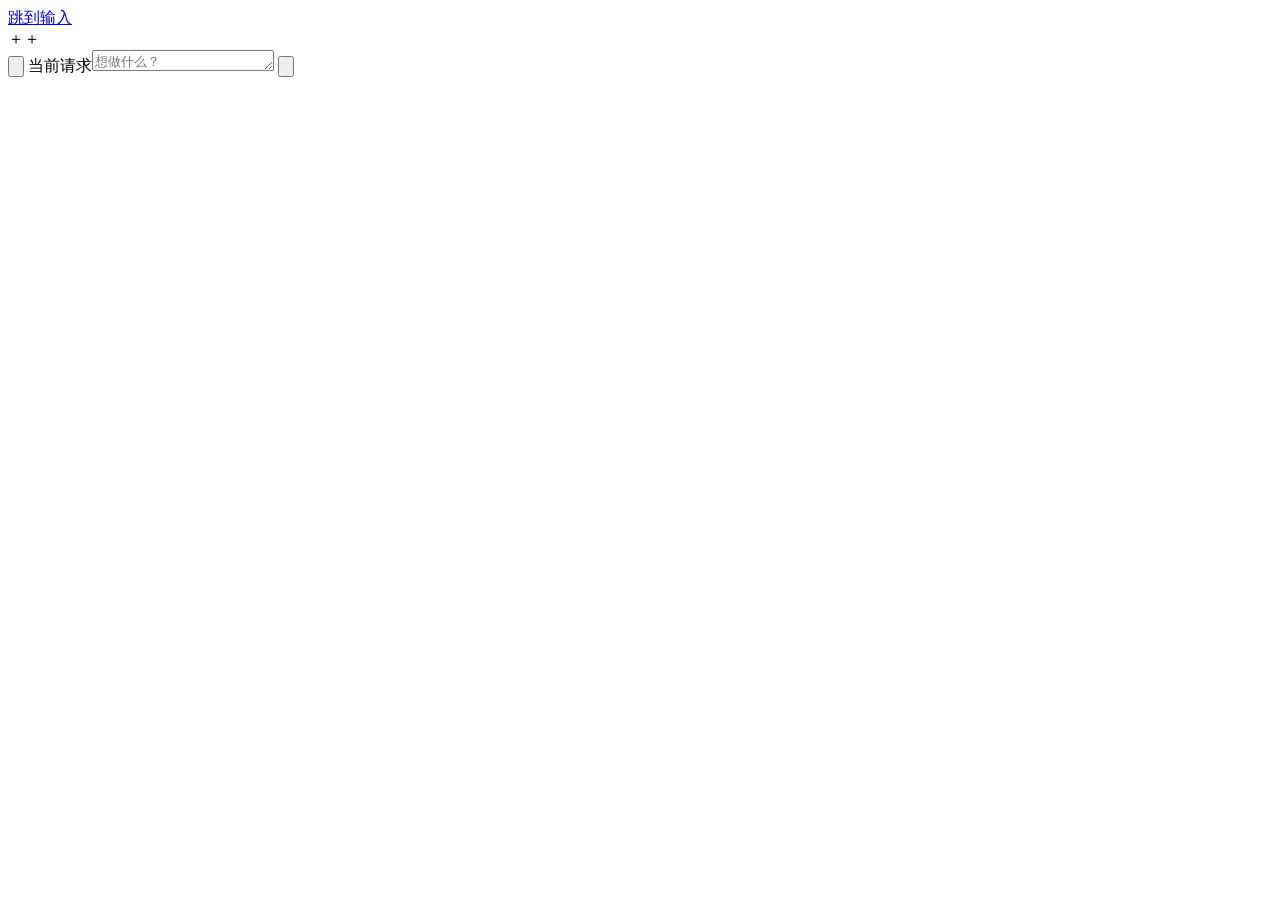
==== commit d81fb4ed: "Implement v0.2 semantic control frames with real JEV and Bailian input" ====
--- a/static/index.html
+++ b/static/index.html
@@ -10,6 +10,7 @@
   <div id="empty" class="resume-list"><button id="start-intent">创建新的空间</button></div>
   <div class="history-footer"><button id="modules-button">能力与模块</button><span id="connection" role="status">连接中</span></div>
 </dialog>
+<div id="ambient" class="ambient" aria-hidden="true"><div id="shutters" class="shutters"></div><div class="orbit orbit-one"></div><div class="orbit orbit-two"></div><span class="floating-mark mark-one">＋</span><span class="floating-mark mark-two">＋</span><i class="floating-dot dot-one"></i><i class="floating-dot dot-two"></i><i class="floating-dot dot-three"></i></div>
 <main class="page">
   <section class="composer" aria-label="表达目的">
     <div class="capsule">
@@ -20,7 +21,7 @@
     <div id="capsule-context" class="capsule-context" hidden>
       <div class="capsule-tools"><div class="quick-tools"><button id="import-data" class="icon-button" aria-label="导入数据" title="导入数据">＋</button><button id="save-note" title="存为本地笔记">存为笔记</button><span id="semantic-status" role="status"></span></div><label class="local-toggle"><input id="local-only" type="checkbox" checked>仅本地</label></div>
       <section id="suggestions" class="suggestions" aria-live="polite"></section>
-      <details class="more-tools"><summary>更多</summary><div class="composer-tools"><button id="save-memory">记为事实</button><button id="add-notification">记提醒</button><button id="observe">判断当前意图</button><button id="market">查看行情</button><button id="run-workflow">组合执行</button><button id="run-capability">更多能力</button><label><input id="auto-run" type="checkbox">自动内容</label><select id="generation-mode" aria-label="生成方式"><option value="scene">组合内容</option><option value="write">文稿</option><option value="plan">行动</option><option value="answer">回答</option></select></div></details>
+      <details class="more-tools"><summary>更多</summary><div class="composer-tools"><button id="save-memory">记为事实</button><button id="add-notification">记提醒</button><button id="observe">判断当前意图</button><button id="market">查看行情</button><button id="run-workflow">组合执行</button><button id="run-capability">更多能力</button><button id="motion-toggle" type="button" aria-pressed="true">动态效果</button><label><input id="auto-run" type="checkbox">自动内容</label><select id="generation-mode" aria-label="生成方式"><option value="scene">组合内容</option><option value="write">文稿</option><option value="plan">行动</option><option value="answer">回答</option></select></div></details>
     </div>
   </section>
   <section id="workspace" hidden>
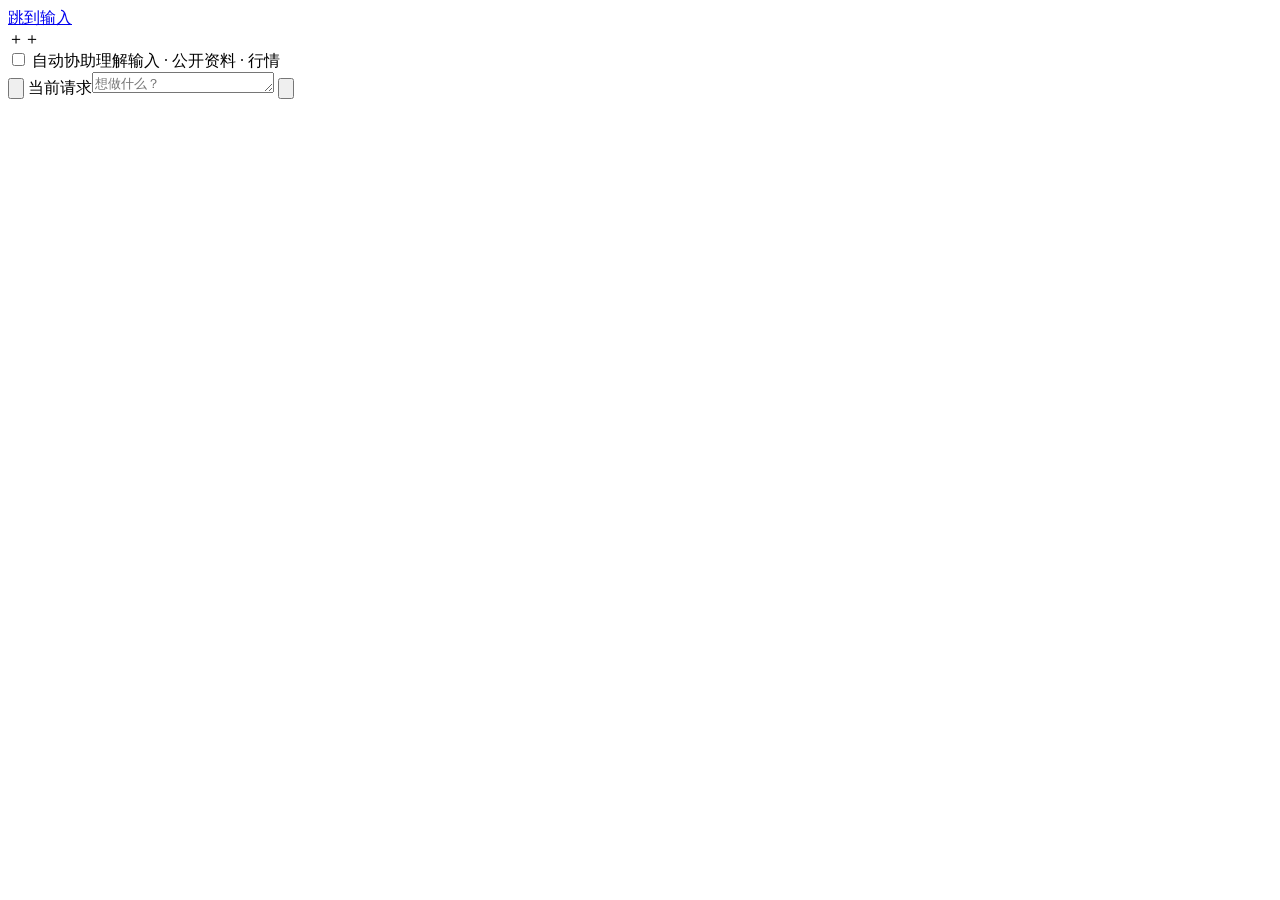
==== commit 3d2e6e6f: "Implement composable workspaces, contextual object graph and extension standards" ====
--- a/static/index.html
+++ b/static/index.html
@@ -1,6 +1,6 @@
 <!doctype html>
 <html lang="zh-CN">
-<head><meta charset="utf-8"><meta name="viewport" content="width=device-width, initial-scale=1"><meta name="theme-color" content="#f8f9f7"><title>万界门 · WanJie</title><link rel="stylesheet" href="/runtime.css"><link rel="stylesheet" href="/capsule.css"><link rel="icon" href="data:,"></head>
+<head><meta charset="utf-8"><meta name="viewport" content="width=device-width, initial-scale=1"><meta name="theme-color" content="#f8f9f7"><title>万界门 · WanJie</title><link rel="stylesheet" href="/runtime.css"><link rel="stylesheet" href="/capsule.css"><link rel="stylesheet" href="/adaptive.css"><link rel="icon" href="data:,"></head>
 <body>
 <a class="skip" href="#request">跳到输入</a>
 <dialog id="history-dialog" class="history-drawer" aria-labelledby="history-title">
@@ -12,6 +12,12 @@
 </dialog>
 <div id="ambient" class="ambient" aria-hidden="true"><div id="shutters" class="shutters"></div><div class="orbit orbit-one"></div><div class="orbit orbit-two"></div><span class="floating-mark mark-one">＋</span><span class="floating-mark mark-two">＋</span><i class="floating-dot dot-one"></i><i class="floating-dot dot-two"></i><i class="floating-dot dot-three"></i></div>
 <main class="page">
+  <div class="assist-setting"><label title="使用 JEV 理解输入，查找公开参考资料和行情，可能消耗额度；不会自动改写正文"><input id="assist-auto" type="checkbox"> 自动协助</label><span>理解输入 · 公开资料 · 行情</span></div>
+  <header id="surface-bar" hidden><button id="surface-history" aria-label="空间历史">◈ <span>WANJIE</span></button><nav id="surface-switch" aria-label="添加内容"><button data-surface="writing">＋ 文稿</button><button data-surface="market">＋ 行情</button></nav><span class="surface-hint">空间，随工作展开</span></header>
+  <div id="adaptive-grid">
+  <aside class="growth-lane" data-lane="left" aria-label="左侧工具"></aside>
+  <div class="growth-center">
+  <div id="writer-heading" hidden><div class="document-eyebrow">✧ &nbsp; 文稿 <span id="document-save" role="status">已保存</span></div><input id="document-title" aria-label="笔记标题" placeholder="未命名笔记"><div id="writer-format" hidden><button data-format="heading" title="添加标题">H₂</button><button data-format="bold" title="加粗">B</button><button data-format="quote" title="引用">❞</button><button data-format="check" title="待办">☑</button><button data-format="link" title="链接">↗</button><span></span><button id="writer-undo">撤销插入</button><button id="document-preview-toggle">阅读</button><button id="document-export">导出</button></div></div>
   <section class="composer" aria-label="表达目的">
     <div class="capsule">
       <button id="history-open" class="icon-button" aria-label="打开历史" title="历史"><svg viewBox="0 0 24 24" fill="none" stroke="currentColor" stroke-width="1.5" aria-hidden="true"><path d="M3 11a9 9 0 1 1 2.5 7M3 5v6h6M12 7v5l3 2"/></svg></button>
@@ -24,6 +30,12 @@
       <details class="more-tools"><summary>更多</summary><div class="composer-tools"><button id="save-memory">记为事实</button><button id="add-notification">记提醒</button><button id="observe">判断当前意图</button><button id="market">查看行情</button><button id="run-workflow">组合执行</button><button id="run-capability">更多能力</button><button id="motion-toggle" type="button" aria-pressed="true">动态效果</button><label><input id="auto-run" type="checkbox">自动内容</label><select id="generation-mode" aria-label="生成方式"><option value="scene">组合内容</option><option value="write">文稿</option><option value="plan">行动</option><option value="answer">回答</option></select></div></details>
     </div>
   </section>
+  <article id="document-preview" class="markdown" hidden></article>
+  <nav id="surface-tools" hidden aria-label="写作工具"><button data-helper="references">＋ 资料与引用</button><button data-helper="images">＋ 图片与截图</button><button data-helper="outline">＋ 写作结构</button><span>材料可拖入正文 · 组件可拖到两侧</span></nav>
+  <input id="image-import" type="file" accept="image/png,image/jpeg,image/webp" multiple hidden>
+  <div class="growth-lane growth-bottom" data-lane="bottom" aria-label="下方工作区"></div>
+  </div><aside class="growth-lane" data-lane="right" aria-label="右侧材料"></aside>
+  </div>
   <section id="workspace" hidden>
     <header class="work-heading"><div><h1 id="intent-title"></h1><p id="intent-goal" hidden></p><span id="intent-status" class="sr-only"></span></div><div class="work-actions"><button data-tab="content" class="selected">内容</button><button data-tab="context">工作集</button><details class="space-menu"><summary aria-label="空间选项">···</summary><div class="space-options"><div id="intent-actions" class="actions" hidden><button id="edit-intent">状态</button><button id="fork-intent">分支</button><button id="suspend-intent">暂停</button><button id="archive-intent">归档</button></div><button data-tab="graph">关系</button><button data-tab="activity">过程</button><button data-tab="permissions">授权</button><button id="export">导出</button></div></details></div></header>
     <section id="notifications" class="notifications"></section>
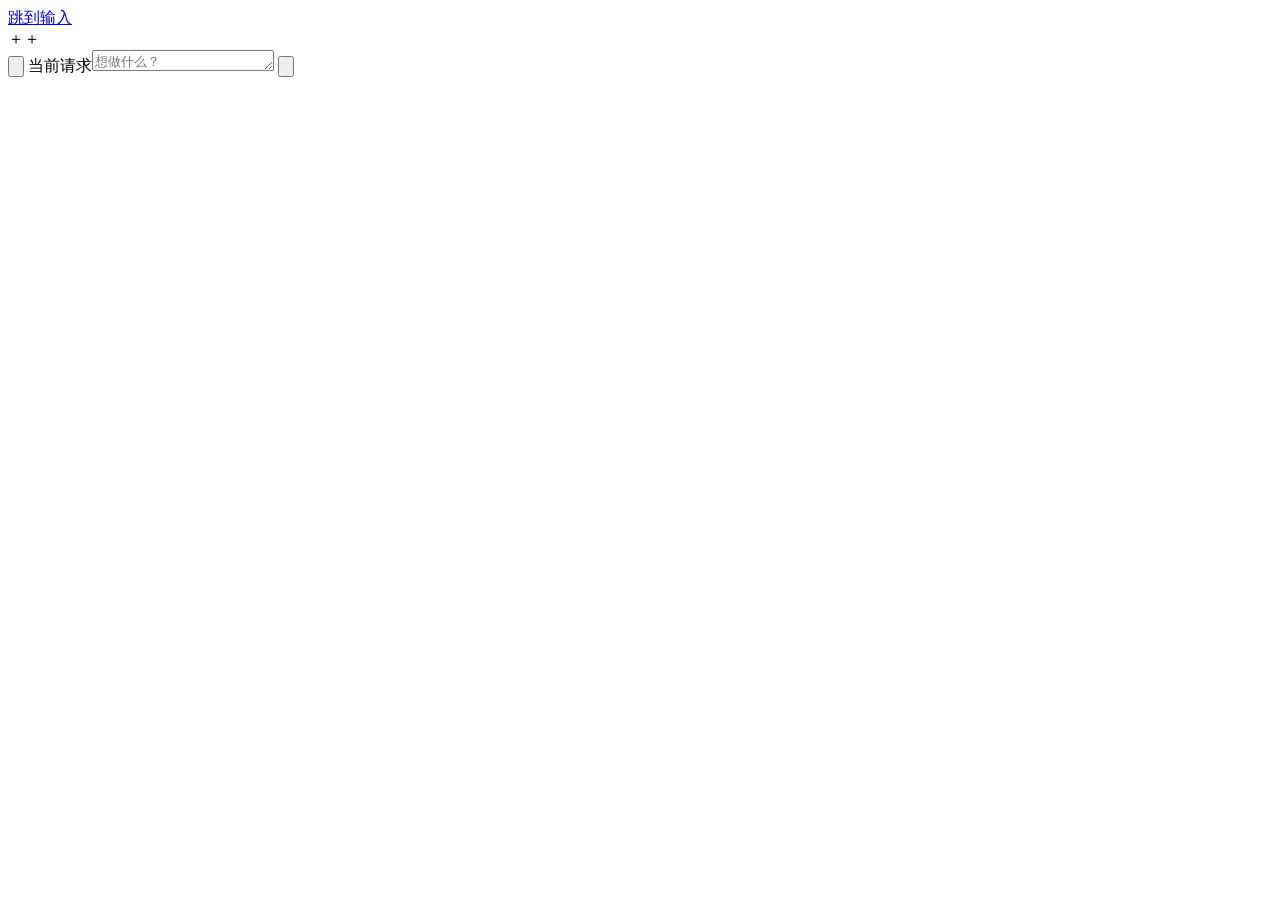
==== commit 2d11151f: "Make direct writing grow into a document with real JEV assistance" ====
--- a/static/index.html
+++ b/static/index.html
@@ -8,16 +8,17 @@
   <button id="new-intent" class="new-intent">＋ 新的空间</button>
   <nav id="intent-list" aria-label="意图空间"></nav>
   <div id="empty" class="resume-list"><button id="start-intent">创建新的空间</button></div>
+  <div class="drawer-assistance"><label title="使用 JEV 理解输入，查找公开参考资料和行情，可能消耗额度；不会自动改写正文"><input id="assist-auto" type="checkbox" checked> 自动协助</label><span>理解输入 · 公开资料 · 行情</span></div>
+  <details class="drawer-controls"><summary>工具与设置</summary><nav id="surface-switch" aria-label="添加内容"><button data-surface="writing">＋ 文稿</button><button data-surface="market">＋ 行情</button></nav>      <div class="capsule-tools"><div class="quick-tools"><button id="import-data" class="icon-button" aria-label="导入数据" title="导入数据">＋</button><button id="save-note" title="存为本地笔记">存为笔记</button></div><label class="local-toggle"><input id="local-only" type="checkbox" checked>仅本地</label></div>  <nav id="surface-tools" aria-label="写作工具"><button data-helper="references">＋ 资料与引用</button><button data-helper="images">＋ 图片与截图</button><button data-helper="outline">＋ 写作结构</button></nav>      <details class="more-tools" open><summary>更多</summary><div class="composer-tools"><button id="save-memory">记为事实</button><button id="add-notification">记提醒</button><button id="observe">判断当前意图</button><button id="market">查看行情</button><button id="run-workflow">组合执行</button><button id="run-capability">更多能力</button><button id="motion-toggle" type="button" aria-pressed="true">动态效果</button><label><input id="auto-run" type="checkbox">自动内容</label><select id="generation-mode" aria-label="生成方式"><option value="scene">组合内容</option><option value="write">文稿</option><option value="plan">行动</option><option value="answer">回答</option></select></div></details></details>
   <div class="history-footer"><button id="modules-button">能力与模块</button><span id="connection" role="status">连接中</span></div>
 </dialog>
 <div id="ambient" class="ambient" aria-hidden="true"><div id="shutters" class="shutters"></div><div class="orbit orbit-one"></div><div class="orbit orbit-two"></div><span class="floating-mark mark-one">＋</span><span class="floating-mark mark-two">＋</span><i class="floating-dot dot-one"></i><i class="floating-dot dot-two"></i><i class="floating-dot dot-three"></i></div>
 <main class="page">
-  <div class="assist-setting"><label title="使用 JEV 理解输入，查找公开参考资料和行情，可能消耗额度；不会自动改写正文"><input id="assist-auto" type="checkbox"> 自动协助</label><span>理解输入 · 公开资料 · 行情</span></div>
-  <header id="surface-bar" hidden><button id="surface-history" aria-label="空间历史">◈ <span>WANJIE</span></button><nav id="surface-switch" aria-label="添加内容"><button data-surface="writing">＋ 文稿</button><button data-surface="market">＋ 行情</button></nav><span class="surface-hint">空间，随工作展开</span></header>
+  <header id="surface-bar" hidden><button id="surface-history" aria-label="空间历史">◈ <span>WANJIE</span></button></header>
   <div id="adaptive-grid">
   <aside class="growth-lane" data-lane="left" aria-label="左侧工具"></aside>
   <div class="growth-center">
-  <div id="writer-heading" hidden><div class="document-eyebrow">✧ &nbsp; 文稿 <span id="document-save" role="status">已保存</span></div><input id="document-title" aria-label="笔记标题" placeholder="未命名笔记"><div id="writer-format" hidden><button data-format="heading" title="添加标题">H₂</button><button data-format="bold" title="加粗">B</button><button data-format="quote" title="引用">❞</button><button data-format="check" title="待办">☑</button><button data-format="link" title="链接">↗</button><span></span><button id="writer-undo">撤销插入</button><button id="document-preview-toggle">阅读</button><button id="document-export">导出</button></div></div>
+  <div id="writer-heading" hidden><div class="document-eyebrow">✧ &nbsp; 文稿 <span id="document-save" role="status">已保存</span></div><input id="document-title" aria-label="笔记标题" placeholder="未命名笔记"><div id="writer-format" hidden><button data-format="heading" title="添加标题">H₂</button><button data-format="bold" title="加粗">B</button><button data-format="quote" title="引用">❞</button><button data-format="check" title="待办">☑</button><button data-format="link" title="链接">↗</button><span></span><button id="writer-undo" hidden>撤销插入</button><button id="document-preview-toggle">阅读</button><button id="document-export">导出</button></div></div>
   <section class="composer" aria-label="表达目的">
     <div class="capsule">
       <button id="history-open" class="icon-button" aria-label="打开历史" title="历史"><svg viewBox="0 0 24 24" fill="none" stroke="currentColor" stroke-width="1.5" aria-hidden="true"><path d="M3 11a9 9 0 1 1 2.5 7M3 5v6h6M12 7v5l3 2"/></svg></button>
@@ -25,13 +26,13 @@
       <button id="generate" class="icon-button send-button" aria-label="生成内容" title="生成内容 · Ctrl Enter"><svg viewBox="0 0 24 24" fill="none" stroke="currentColor" stroke-width="1.7" aria-hidden="true"><path d="M12 19V5M5 12l7-7 7 7"/></svg></button>
     </div>
     <div id="capsule-context" class="capsule-context" hidden>
-      <div class="capsule-tools"><div class="quick-tools"><button id="import-data" class="icon-button" aria-label="导入数据" title="导入数据">＋</button><button id="save-note" title="存为本地笔记">存为笔记</button><span id="semantic-status" role="status"></span></div><label class="local-toggle"><input id="local-only" type="checkbox" checked>仅本地</label></div>
+      <span id="semantic-status" role="status"></span>
       <section id="suggestions" class="suggestions" aria-live="polite"></section>
-      <details class="more-tools"><summary>更多</summary><div class="composer-tools"><button id="save-memory">记为事实</button><button id="add-notification">记提醒</button><button id="observe">判断当前意图</button><button id="market">查看行情</button><button id="run-workflow">组合执行</button><button id="run-capability">更多能力</button><button id="motion-toggle" type="button" aria-pressed="true">动态效果</button><label><input id="auto-run" type="checkbox">自动内容</label><select id="generation-mode" aria-label="生成方式"><option value="scene">组合内容</option><option value="write">文稿</option><option value="plan">行动</option><option value="answer">回答</option></select></div></details>
+
     </div>
   </section>
   <article id="document-preview" class="markdown" hidden></article>
-  <nav id="surface-tools" hidden aria-label="写作工具"><button data-helper="references">＋ 资料与引用</button><button data-helper="images">＋ 图片与截图</button><button data-helper="outline">＋ 写作结构</button><span>材料可拖入正文 · 组件可拖到两侧</span></nav>
+
   <input id="image-import" type="file" accept="image/png,image/jpeg,image/webp" multiple hidden>
   <div class="growth-lane growth-bottom" data-lane="bottom" aria-label="下方工作区"></div>
   </div><aside class="growth-lane" data-lane="right" aria-label="右侧材料"></aside>
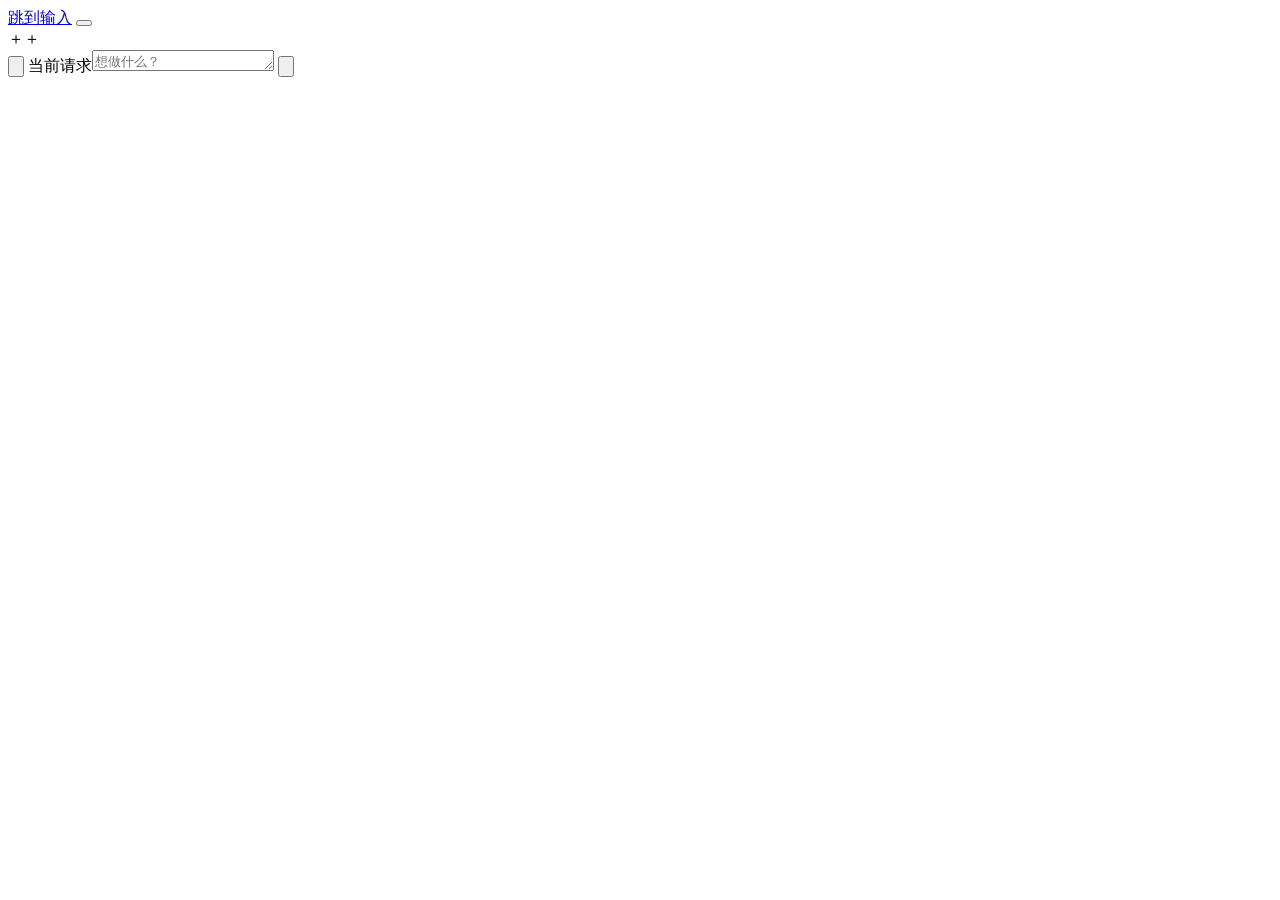
==== commit 00f001f0: "Add reversible writing surfaces, edge history and isolated interaction demo" ====
--- a/static/index.html
+++ b/static/index.html
@@ -3,9 +3,11 @@
 <head><meta charset="utf-8"><meta name="viewport" content="width=device-width, initial-scale=1"><meta name="theme-color" content="#f8f9f7"><title>万界门 · WanJie</title><link rel="stylesheet" href="/runtime.css"><link rel="stylesheet" href="/capsule.css"><link rel="stylesheet" href="/adaptive.css"><link rel="icon" href="data:,"></head>
 <body>
 <a class="skip" href="#request">跳到输入</a>
+<button id="history-edge" tabindex="-1" aria-label="展开会话历史" aria-controls="history-dialog" aria-expanded="false"></button>
 <dialog id="history-dialog" class="history-drawer" aria-labelledby="history-title">
   <div class="dialog-heading"><h2 id="history-title">历史</h2><button id="history-close" aria-label="关闭历史">×</button></div>
-  <button id="new-intent" class="new-intent">＋ 新的空间</button>
+  <button id="new-intent" class="new-intent" title="双指右滑 · Ctrl Shift N">＋ 新的空间</button>
+  <a class="demo-link" href="/?demo=1">播放交互演示 ↗</a>
   <nav id="intent-list" aria-label="意图空间"></nav>
   <div id="empty" class="resume-list"><button id="start-intent">创建新的空间</button></div>
   <div class="drawer-assistance"><label title="使用 JEV 理解输入，查找公开参考资料和行情，可能消耗额度；不会自动改写正文"><input id="assist-auto" type="checkbox" checked> 自动协助</label><span>理解输入 · 公开资料 · 行情</span></div>
@@ -18,7 +20,7 @@
   <div id="adaptive-grid">
   <aside class="growth-lane" data-lane="left" aria-label="左侧工具"></aside>
   <div class="growth-center">
-  <div id="writer-heading" hidden><div class="document-eyebrow">✧ &nbsp; 文稿 <span id="document-save" role="status">已保存</span></div><input id="document-title" aria-label="笔记标题" placeholder="未命名笔记"><div id="writer-format" hidden><button data-format="heading" title="添加标题">H₂</button><button data-format="bold" title="加粗">B</button><button data-format="quote" title="引用">❞</button><button data-format="check" title="待办">☑</button><button data-format="link" title="链接">↗</button><span></span><button id="writer-undo" hidden>撤销插入</button><button id="document-preview-toggle">阅读</button><button id="document-export">导出</button></div></div>
+  <div id="writer-heading" hidden><div class="document-eyebrow"><span id="document-save" role="status">已保存</span></div><div id="writer-format" hidden><button data-format="heading" title="添加标题">H₂</button><button data-format="bold" title="加粗">B</button><button data-format="quote" title="引用">❞</button><button data-format="check" title="待办">☑</button><button data-format="link" title="链接">↗</button><span></span><button id="document-pin" aria-pressed="false" title="固定文稿：清空后保留编辑区">固定</button><button id="writer-undo" hidden>撤销插入</button><button id="document-preview-toggle">阅读</button><button id="document-export">导出</button></div></div>
   <section class="composer" aria-label="表达目的">
     <div class="capsule">
       <button id="history-open" class="icon-button" aria-label="打开历史" title="历史"><svg viewBox="0 0 24 24" fill="none" stroke="currentColor" stroke-width="1.5" aria-hidden="true"><path d="M3 11a9 9 0 1 1 2.5 7M3 5v6h6M12 7v5l3 2"/></svg></button>
@@ -50,5 +52,5 @@
 </main>
 <dialog id="dialog"><form id="dialog-form"><div class="dialog-heading"><h2 id="dialog-title"></h2><button type="button" id="dialog-close" aria-label="关闭">×</button></div><div id="dialog-body"></div><p id="dialog-error" class="error" role="alert"></p><div class="dialog-actions"><button type="button" id="dialog-cancel">取消</button><button type="submit" class="primary" id="dialog-submit">保存</button></div></form></dialog>
 <div id="toast" role="status" hidden></div>
-<script type="module" src="/runtime-app.js"></script>
+<script type="module" src="/js/entry.js"></script>
 </body></html>
